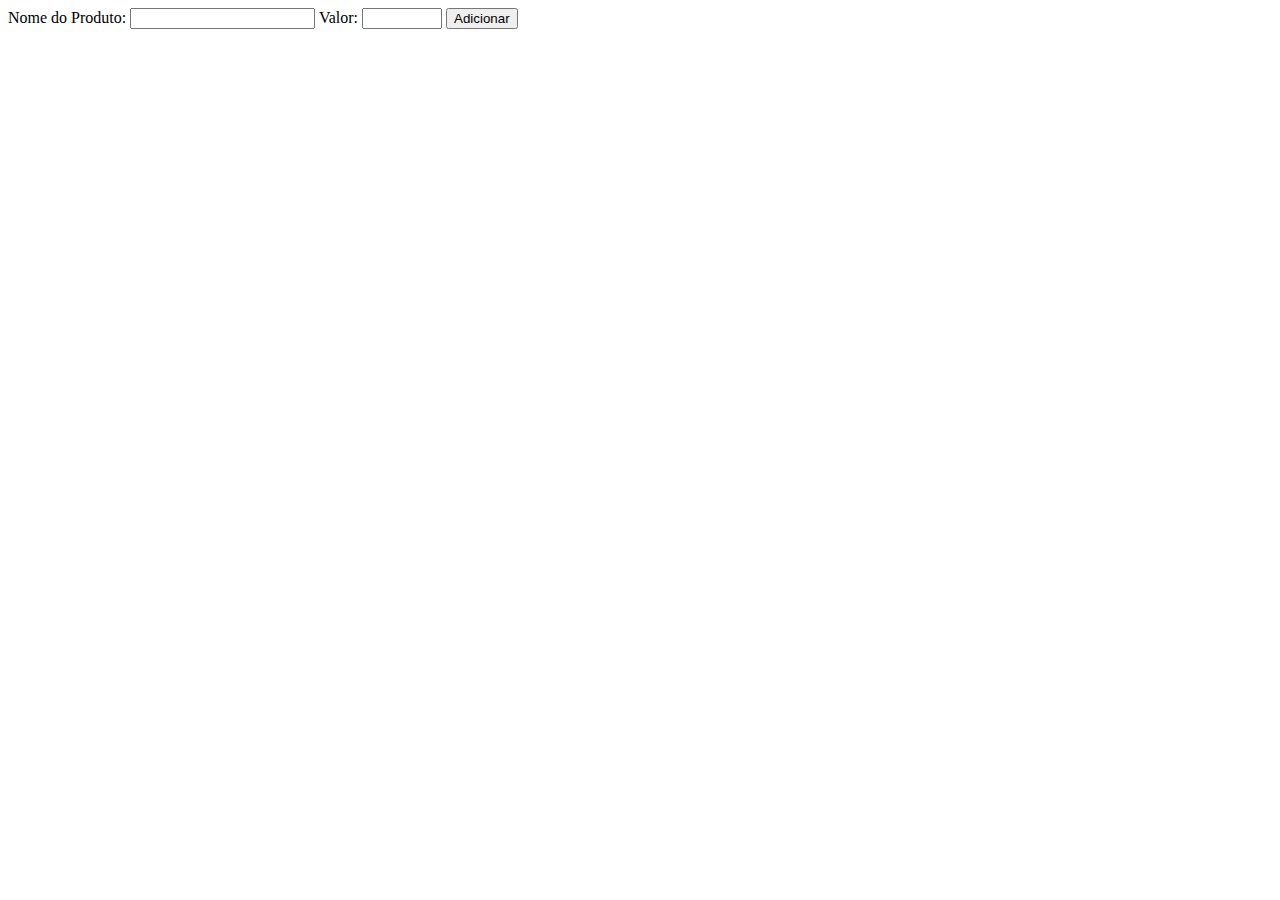
==== calculadoraConta/index.html @ a3d06e2b "page acess" ====
<!DOCTYPE html>
<html lang="en">
<head>
    <meta charset="UTF-8">
    <meta http-equiv="X-UA-Compatible" content="IE=edge">
    <meta name="viewport" content="width=device-width, initial-scale=1.0">
    <title>Divisor de conta | Gabriella Costa</title>
</head>
<body>
    <form action="">
        <label for="nomeProduto">Nome do Produto:</label>
        <input type="text" id="nomeProduto" required>
        <label for="valorProduto">Valor:</label>
        <input type="number" min="0" max="10000" id="valorPoduto" required>
        <button type="submit">Adicionar</button>
    </form>

</body>
</html>
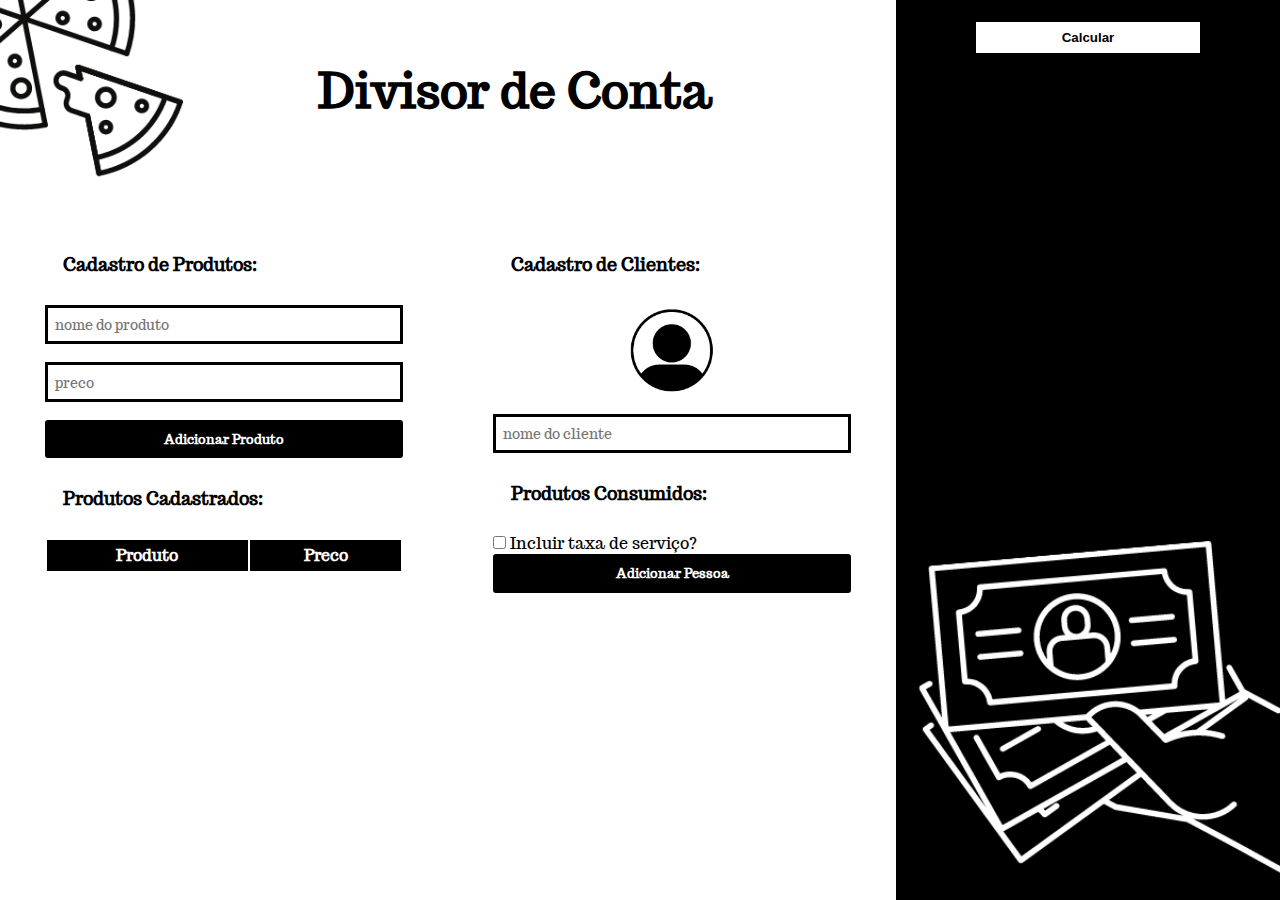
==== commit 706f14ed: "final updates" ====
--- a/calculadoraConta/index.html
+++ b/calculadoraConta/index.html
@@ -5,15 +5,54 @@
     <meta http-equiv="X-UA-Compatible" content="IE=edge">
     <meta name="viewport" content="width=device-width, initial-scale=1.0">
     <title>Divisor de conta | Gabriella Costa</title>
+    <link rel="stylesheet" href="style.css">
 </head>
 <body>
-    <form action="">
-        <label for="nomeProduto">Nome do Produto:</label>
-        <input type="text" id="nomeProduto" required>
-        <label for="valorProduto">Valor:</label>
-        <input type="number" min="0" max="10000" id="valorPoduto" required>
-        <button type="submit">Adicionar</button>
-    </form>
-
+    <div class = "corpo">
+        <div class = "cadastros">
+            <div class = "header">
+                <img src="img/pizza.png" alt="pizza com pedaço cortado">
+                <h1>Divisor de Conta</h1>
+            </div>
+            <div class = "cadastro">
+                <div class = "cadastro-produto">
+                    <h2>Cadastro de Produtos:</h2>
+                    <input type="text" id="nomeProduto" placeholder = "nome do produto" required>
+                    <input type="number" name="precoProduto" id="precoProduto" placeholder = "preco" required>
+                    <button id = "addProduto" onclick="cadastrarProduto()">Adicionar Produto</button>
+                    <h2>Produtos Cadastrados:</h2>
+                    <table>
+                        <thead>
+                            <th>Produto</th>
+                            <th>Preco</th>
+                        </thead>
+                        <tbody id = "tbody">
+                        </tbody>
+                    </table>
+                    <br>
+                </div>
+                <div class = "cadastro-pessoa">
+                    <h2>Cadastro de Clientes:</h2>
+                    <img src="img/cliente.png" alt="">
+                    <input type="text" id="nomePessoa" placeholder = "nome do cliente">
+                    <div class = "consumidos">
+                        <h2>Produtos Consumidos:</h2>
+                        <div id = "listarProdutos">
+                        </div>
+                        <input type="checkbox" name="taxa" id="taxa">
+                        <label for="taxa">Incluir taxa de serviço?</label>
+                    </div>
+                    <button id="addPessoa" onclick="cadastrarPessoa()">Adicionar Pessoa</button>
+                </div>
+            </div>
+        </div>
+        <div class="resultados">
+            <button id="calcular" onclick="calcular()">Calcular</button>
+            <div id = "listarResultados">
+            </div>
+            <img src="img/dinheiro.png" alt="mão segurando notas de dinheiro">
+        </div>
+    </div>
+    <script src="calculadoraConta.js"></script>
 </body>
 </html>--- a/calculadoraConta/style.css
+++ b/calculadoraConta/style.css
@@ -0,0 +1,142 @@
+@import url('https://fonts.googleapis.com/css2?family=Trocchi&display=swap');
+
+*{
+    margin: 0;
+    padding: 0;
+    box-sizing: border-box;
+}
+
+:root{
+    --black: #000;
+    --white: #fff;
+}
+
+.cadastro{
+    display: flex;
+    flex-direction: row;
+}
+
+body{
+    height: 100%;
+    font-family: 'Trocchi', serif;
+}
+
+.corpo{
+    display: flex;
+    flex-direction: row;
+}
+
+.resultados{
+    float: left;
+    height: 100vh;
+    width: 30%;
+    background-color: var(--black);
+    color: var(--white);
+}
+
+.cadastros{
+    height: 100%;
+    width: 70%;
+}
+
+.header{
+    display: flex;
+    flex-direction: row;
+}
+
+.header img {
+    height: 20vh;
+}
+
+.header h1{
+    padding-left: 15%;
+    align-self: center;
+    font-size: 300%;
+}
+
+h2{
+    font-size: 18px;
+    margin: 8% 5%;
+}
+
+.resultados img{
+    height: 40%;
+    position: absolute;
+    bottom: 0;
+    right: 0;
+}
+
+.cadastro-produto{
+    height: 100%;
+    width: 50%;
+    padding: 5%;
+    display: flex;
+    flex-direction: column;
+}
+
+.cadastro-pessoa{
+    height: 100%;
+    width: 50%;
+    padding: 5%;
+    display: flex;
+    flex-direction: column;
+}
+
+.cadastro-pessoa img{
+    align-self: center;
+    width: 30%;
+    margin-bottom: 5%;
+}
+
+.cadastro-produto input{
+    margin-bottom: 5%;
+}
+
+input{
+    font-size: 90%;
+    padding: 2%;
+    border: solid 3px var(--black);
+    font-family: 'Trocchi', serif;
+}
+
+.cadastros button{
+    border-radius: 3px;
+    border: solid 3px var(--black);
+    font-weight: 700;
+    font-family: 'Trocchi', serif;
+    padding: 2%;
+    color: var(--white);
+    background-color: var(--black);
+}
+
+th{
+    padding: 5px;
+    background-color: var(--black);
+    color: var(--white);
+}
+
+td{
+    text-align: center;
+    padding: 3px;
+}
+
+#listarProdutos{
+    margin-bottom: 2%;
+}
+
+.resultados{
+    display: flex;
+    flex-direction: column;
+    align-items: center;
+}
+
+.resultados button{
+    color: var(--black);
+    margin: 5%;
+    width: 60%;
+    padding: 2%;
+    font-weight: 700;;
+    border: solid 3px var(--black);
+    border-radius: 3px;
+    background-color: var(--white);
+}